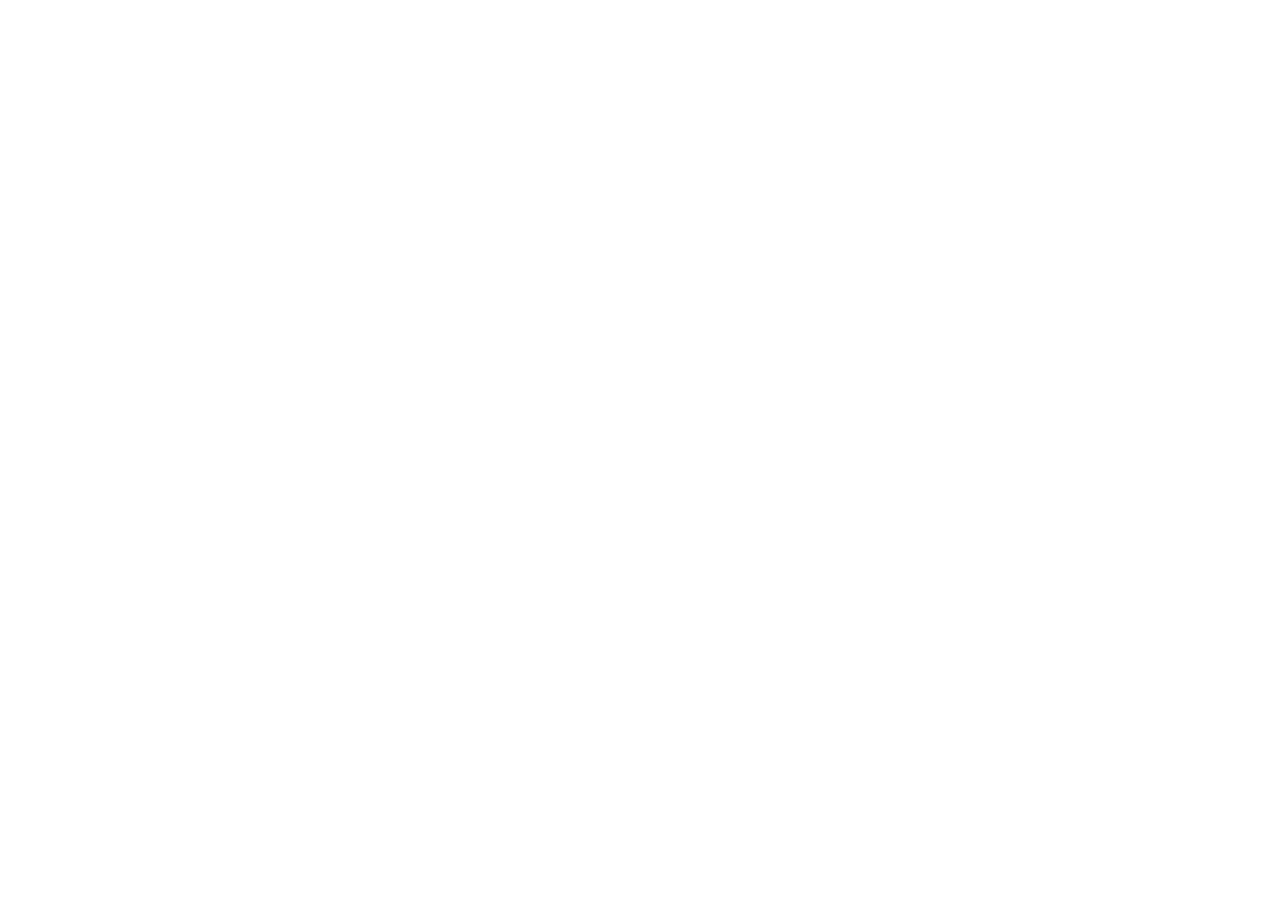
==== index.html @ 8d4a3ddb "Refine Cortex launcher configuration" ====
<!doctype html>
<html lang="en">
	<head>
		<meta charset="utf-8">
		<meta name="viewport" content="width=device-width, initial-scale=1">
		<meta name="description" content="Open and configure your local Cortex installation.">
		<meta name="color-scheme" content="dark">
		<title>My Cortex</title>
		<link rel="stylesheet" href="assets/css/style.css">
		<script defer src="assets/js/script.js"></script>
	</head>
	<body>
		<main class="redirect-page" data-local-launcher data-product="cortex" data-default-host="localhost" data-default-port="7331">
			<section class="redirect-card" aria-labelledby="redirect-title">
				<h1 id="redirect-title">Cortex</h1>
				<div class="redirect-error" data-redirect-error role="alert" hidden></div>
				<form class="redirect-form" data-redirect-form novalidate>
					<label for="cortex-host">Domain or IP</label>
					<input id="cortex-host" name="host" type="text" inputmode="url" autocomplete="url" value="localhost" placeholder="localhost or https://cortex.example.com" spellcheck="false">
					<label for="cortex-port">Port</label>
					<input id="cortex-port" name="port" type="number" min="1" max="65535" step="1" inputmode="numeric" autocomplete="off" value="7331">
					<div class="redirect-actions redirect-actions-inline">
						<button class="primary" type="submit">Save</button>
						<button class="secondary" type="button" data-reset-target>Use defaults</button>
					</div>
					<button class="secondary open-button" type="button" data-open-target>Open Cortex</button>
				</form>
				<p class="redirect-status" data-redirect-status>Preparing Cortex…</p>
			</section>
		</main>
	</body>
</html>
---- assets/css/style.css ----
:root{color-scheme:dark;--bg:#0d100f;--panel:#111412;--line:#28302c;--text:#dce4df;--muted:#87928c;--sans:Inter,ui-sans-serif,system-ui,-apple-system,BlinkMacSystemFont,"Segoe UI",sans-serif;--mono:"SFMono-Regular",Consolas,"Liberation Mono",monospace}*{box-sizing:border-box}html{background:var(--bg);color:var(--text);font-family:var(--sans)}body{min-height:100vh;margin:0;background:var(--bg)}button,input{font:inherit}[hidden]{display:none!important}.redirect-page{min-height:100vh;display:grid;place-items:center;padding:32px 20px}.redirect-card{width:min(390px,100%);padding:28px;border:1px solid var(--line);border-radius:8px;background:var(--panel)}.redirect-card h1{margin:0 0 24px;font-size:28px;line-height:1.1;letter-spacing:-.035em}.redirect-form{display:none;gap:9px}.redirect-config-mode .redirect-form{display:grid}.redirect-form>label{margin-top:5px;color:#aab5ae;font:700 9px var(--mono);letter-spacing:.09em;text-transform:uppercase}.redirect-form>input{width:100%;height:42px;padding:0 12px;border:1px solid #344039;border-radius:6px;outline:0;background:var(--bg);color:var(--text);font:13px var(--mono)}.redirect-form>input:focus{border-color:#617268}.redirect-form input[type=number]{-moz-appearance:textfield}.redirect-form input[type=number]::-webkit-outer-spin-button,.redirect-form input[type=number]::-webkit-inner-spin-button{-webkit-appearance:none;margin:0}.redirect-actions{display:flex;gap:8px;margin-top:9px}.redirect-actions button,.open-button{min-height:40px;padding:9px 14px;border-radius:6px;font-weight:700;cursor:pointer}.redirect-actions-inline button{flex:1}.primary{border:1px solid var(--text);background:var(--text);color:#101310}.secondary{border:1px solid var(--line);background:transparent;color:#a8b3ac}.secondary:hover{border-color:#56635c;color:var(--text)}.open-button{width:100%;margin-top:1px}.redirect-error{margin:0 0 14px;padding:10px 12px;border:1px solid #6d463d;border-radius:6px;background:#201512;color:#e0aaa0;font-size:11px;line-height:1.45}.redirect-status{margin:0;color:var(--muted);font:11px var(--mono)}.redirect-config-mode .redirect-status{display:none}@media(max-width:440px){.redirect-card{padding:23px 20px}.redirect-actions{display:grid}.redirect-actions-inline button{width:100%}}
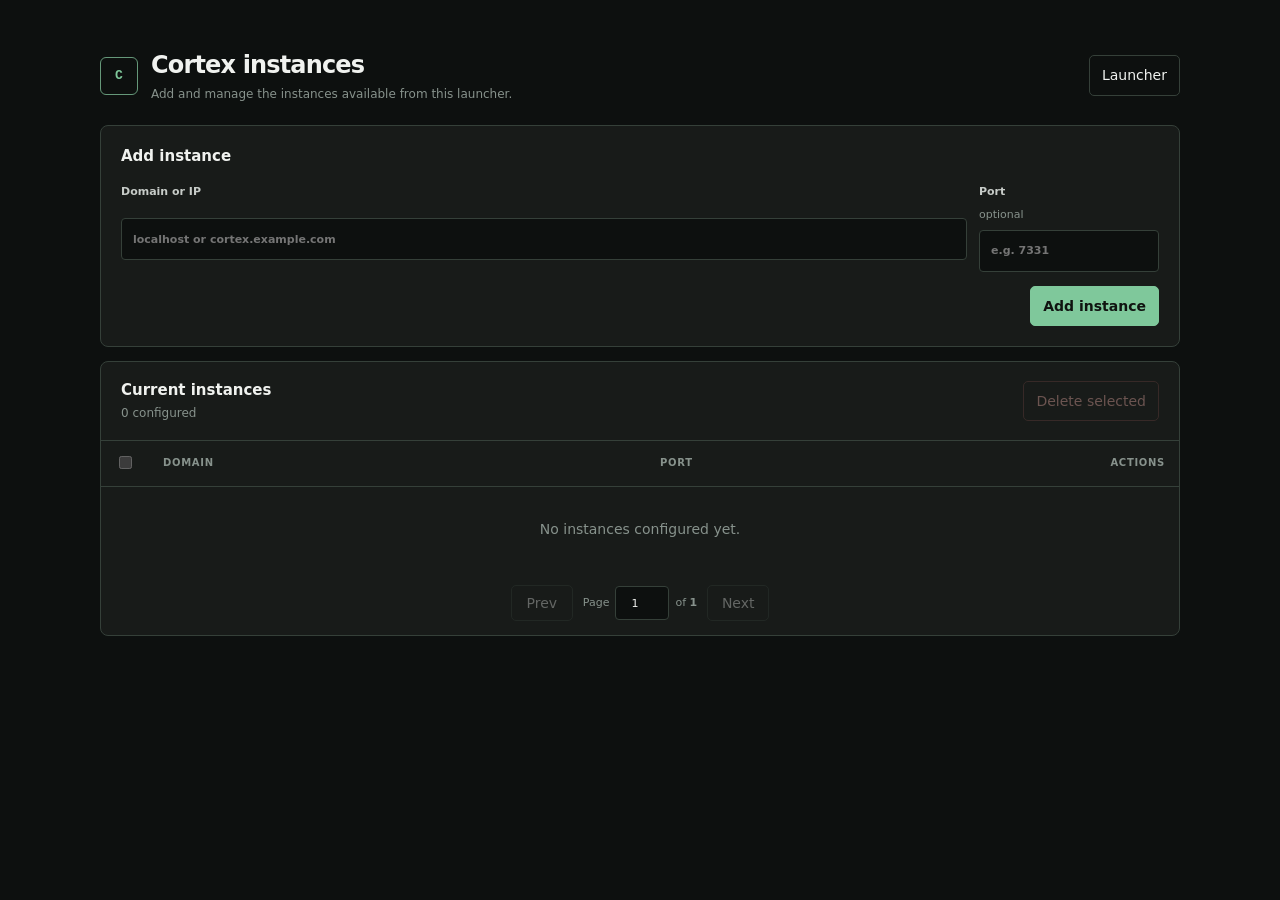
==== commit a0d74e02: "Turn redirect into instance launcher" ====
--- a/index.html
+++ b/index.html
@@ -5,28 +5,55 @@
 		<meta name="viewport" content="width=device-width, initial-scale=1">
 		<meta name="description" content="Open and configure your local Cortex installation.">
 		<meta name="color-scheme" content="dark">
-		<title>My Cortex</title>
+		<title>Cortex</title>
+		<link rel="icon" href="assets/images/favicon.svg" type="image/svg+xml">
 		<link rel="stylesheet" href="assets/css/style.css">
 		<script defer src="assets/js/script.js"></script>
 	</head>
 	<body>
-		<main class="redirect-page" data-local-launcher data-product="cortex" data-default-host="localhost" data-default-port="7331">
-			<section class="redirect-card" aria-labelledby="redirect-title">
-				<h1 id="redirect-title">Cortex</h1>
-				<div class="redirect-error" data-redirect-error role="alert" hidden></div>
-				<form class="redirect-form" data-redirect-form novalidate>
-					<label for="cortex-host">Domain or IP</label>
-					<input id="cortex-host" name="host" type="text" inputmode="url" autocomplete="url" value="localhost" placeholder="localhost or https://cortex.example.com" spellcheck="false">
-					<label for="cortex-port">Port</label>
-					<input id="cortex-port" name="port" type="number" min="1" max="65535" step="1" inputmode="numeric" autocomplete="off" value="7331">
-					<div class="redirect-actions redirect-actions-inline">
-						<button class="primary" type="submit">Save</button>
-						<button class="secondary" type="button" data-reset-target>Use defaults</button>
-					</div>
-					<button class="secondary open-button" type="button" data-open-target>Open Cortex</button>
-				</form>
-				<p class="redirect-status" data-redirect-status>Preparing Cortex…</p>
-			</section>
+		<main class="instance-app" data-instance-launcher data-product="cortex" data-product-title="Cortex">
+		  <section class="launcher-view" data-launcher-view hidden>
+		    <header class="page-header">
+		      <div class="brand"><span class="brand-mark">C</span><div><h1>Cortex</h1><p>Choose an instance to open.</p></div></div>
+		      <button class="icon-button" type="button" data-open-config aria-label="Configure instances" title="Configure instances">&#9881;</button>
+		    </header>
+		    <div class="instance-grid" data-instance-grid></div>
+		    <nav class="pager" data-launcher-pager aria-label="Instance pages">
+		      <button type="button" data-prev>Prev</button>
+		      <label>Page <input type="number" min="1" step="1" value="1" data-page-input aria-label="Page number"> <span>of <strong data-page-count>1</strong></span></label>
+		      <button type="button" data-next>Next</button>
+		    </nav>
+		  </section>
+		  <section class="config-view" data-config-view hidden>
+		    <header class="page-header">
+		      <div class="brand"><span class="brand-mark">C</span><div><h1>Cortex instances</h1><p>Add and manage the instances available from this launcher.</p></div></div>
+		      <button class="secondary" type="button" data-back-launcher>Launcher</button>
+		    </header>
+		    <form class="instance-form panel" data-instance-form novalidate>
+		      <input type="hidden" name="edit-id">
+		      <div class="form-heading"><h2 data-form-title>Add instance</h2><button class="text-button" type="button" data-cancel-edit hidden>Cancel edit</button></div>
+		      <div class="form-grid">
+		        <label>Domain or IP<input name="domain" type="text" inputmode="url" autocomplete="url" placeholder="localhost or cortex.example.com" spellcheck="false" required></label>
+		        <label>Port <span class="optional">optional</span><input name="port" type="number" min="1" max="65535" step="1" inputmode="numeric" autocomplete="off" placeholder="e.g. 7331"></label>
+		      </div>
+		      <div class="form-footer"><div class="error" data-error role="alert" hidden></div><button class="primary" type="submit" data-submit>Add instance</button></div>
+		    </form>
+		    <section class="panel list-panel">
+		      <div class="table-toolbar"><div><h2>Current instances</h2><p><span data-instance-count>0</span> configured</p></div><button class="danger" type="button" data-delete-selected disabled>Delete selected</button></div>
+		      <div class="table-wrap">
+		        <table>
+		          <thead><tr><th class="check"><input type="checkbox" data-select-page aria-label="Select instances on this page"></th><th>Domain</th><th>Port</th><th class="actions-col">Actions</th></tr></thead>
+		          <tbody data-instance-table></tbody>
+		        </table>
+		        <div class="empty-state" data-empty>No instances configured yet.</div>
+		      </div>
+		      <nav class="pager" data-config-pager aria-label="Configuration pages">
+		        <button type="button" data-prev>Prev</button>
+		        <label>Page <input type="number" min="1" step="1" value="1" data-page-input aria-label="Page number"> <span>of <strong data-page-count>1</strong></span></label>
+		        <button type="button" data-next>Next</button>
+		      </nav>
+		    </section>
+		  </section>
 		</main>
 	</body>
 </html>
--- a/assets/css/style.css
+++ b/assets/css/style.css
@@ -1 +1,2 @@
-:root{color-scheme:dark;--bg:#0d100f;--panel:#111412;--line:#28302c;--text:#dce4df;--muted:#87928c;--sans:Inter,ui-sans-serif,system-ui,-apple-system,BlinkMacSystemFont,"Segoe UI",sans-serif;--mono:"SFMono-Regular",Consolas,"Liberation Mono",monospace}*{box-sizing:border-box}html{background:var(--bg);color:var(--text);font-family:var(--sans)}body{min-height:100vh;margin:0;background:var(--bg)}button,input{font:inherit}[hidden]{display:none!important}.redirect-page{min-height:100vh;display:grid;place-items:center;padding:32px 20px}.redirect-card{width:min(390px,100%);padding:28px;border:1px solid var(--line);border-radius:8px;background:var(--panel)}.redirect-card h1{margin:0 0 24px;font-size:28px;line-height:1.1;letter-spacing:-.035em}.redirect-form{display:none;gap:9px}.redirect-config-mode .redirect-form{display:grid}.redirect-form>label{margin-top:5px;color:#aab5ae;font:700 9px var(--mono);letter-spacing:.09em;text-transform:uppercase}.redirect-form>input{width:100%;height:42px;padding:0 12px;border:1px solid #344039;border-radius:6px;outline:0;background:var(--bg);color:var(--text);font:13px var(--mono)}.redirect-form>input:focus{border-color:#617268}.redirect-form input[type=number]{-moz-appearance:textfield}.redirect-form input[type=number]::-webkit-outer-spin-button,.redirect-form input[type=number]::-webkit-inner-spin-button{-webkit-appearance:none;margin:0}.redirect-actions{display:flex;gap:8px;margin-top:9px}.redirect-actions button,.open-button{min-height:40px;padding:9px 14px;border-radius:6px;font-weight:700;cursor:pointer}.redirect-actions-inline button{flex:1}.primary{border:1px solid var(--text);background:var(--text);color:#101310}.secondary{border:1px solid var(--line);background:transparent;color:#a8b3ac}.secondary:hover{border-color:#56635c;color:var(--text)}.open-button{width:100%;margin-top:1px}.redirect-error{margin:0 0 14px;padding:10px 12px;border:1px solid #6d463d;border-radius:6px;background:#201512;color:#e0aaa0;font-size:11px;line-height:1.45}.redirect-status{margin:0;color:var(--muted);font:11px var(--mono)}.redirect-config-mode .redirect-status{display:none}@media(max-width:440px){.redirect-card{padding:23px 20px}.redirect-actions{display:grid}.redirect-actions-inline button{width:100%}}
+:root{color-scheme:dark;--bg:#0d100f;--panel:#181b19;--line:#354039;--text:#f0f2ef;--muted:#87928c;--accent:#7fc89b;--danger:#d97970;--sans:Inter,ui-sans-serif,system-ui,-apple-system,BlinkMacSystemFont,"Segoe UI",sans-serif;--mono:"SFMono-Regular",Consolas,"Liberation Mono",monospace;--radius:8px}
+*{box-sizing:border-box}html,body{min-height:100%}body{margin:0;background:var(--bg);color:var(--text);font:14px/1.45 var(--sans)}button,input{font:inherit}button{cursor:pointer}[hidden]{display:none!important}.instance-app{width:min(1080px,calc(100% - 36px));margin:0 auto;padding:48px 0 64px}.launcher-view{width:min(920px,100%);margin:8vh auto 0}.page-header{display:flex;align-items:center;justify-content:space-between;gap:18px;margin-bottom:22px}.brand{display:flex;align-items:center;gap:13px}.brand-mark{display:grid;place-items:center;min-width:38px;height:38px;padding:0 8px;border:1px solid color-mix(in srgb,var(--accent) 65%,var(--line));border-radius:calc(var(--radius) - 2px);color:var(--accent);font:800 13px/1 var(--mono)}h1,h2,p{margin:0}h1{font-size:24px;letter-spacing:-.035em}h2{font-size:15px}.brand p,.table-toolbar p{margin-top:3px;color:var(--muted);font-size:12px}.icon-button,.secondary,.pager button,.text-button,.danger,.primary{border:1px solid var(--line);border-radius:calc(var(--radius) - 3px);background:transparent;color:var(--text);padding:9px 12px}.icon-button{width:40px;height:40px;padding:0;font-size:18px}button:hover{border-color:color-mix(in srgb,var(--accent) 45%,var(--line))}.primary{border-color:var(--accent);background:var(--accent);color:#101310;font-weight:800}.danger{color:#f2b0a9;border-color:#69423e}.danger:disabled{opacity:.38;cursor:not-allowed}.instance-grid{display:grid;grid-template-columns:repeat(2,minmax(0,1fr));gap:12px}.instance-card{display:flex;align-items:center;justify-content:space-between;gap:14px;min-height:92px;padding:18px;border:1px solid var(--line);border-radius:var(--radius);background:var(--panel);text-align:left;color:var(--text)}.instance-card:hover{border-color:color-mix(in srgb,var(--accent) 55%,var(--line));transform:translateY(-1px)}.instance-card strong{display:block;font-size:15px;overflow-wrap:anywhere}.instance-card small{display:block;margin-top:5px;color:var(--muted);font:11px var(--mono)}.instance-card .arrow{color:var(--accent);font-size:20px}.panel{border:1px solid var(--line);border-radius:var(--radius);background:var(--panel)}.instance-form{padding:20px;margin-bottom:14px}.form-heading,.form-footer,.table-toolbar{display:flex;align-items:center;justify-content:space-between;gap:14px}.form-heading{margin-bottom:16px}.text-button{padding:5px 8px;color:var(--muted);font-size:12px}.form-grid{display:grid;grid-template-columns:minmax(0,1fr) 180px;gap:12px}label{display:grid;gap:7px;color:#c7ccc8;font-size:11px;font-weight:650}.optional{color:var(--muted);font-weight:400}input[type=text],input[type=number]{width:100%;height:42px;padding:0 11px;border:1px solid var(--line);border-radius:calc(var(--radius) - 4px);outline:0;background:var(--bg);color:var(--text)}input:focus{border-color:var(--accent)}.form-footer{margin-top:14px;justify-content:flex-end}.error{margin-right:auto;color:#e59a93;font-size:12px}.list-panel{overflow:hidden}.table-toolbar{padding:18px 20px;border-bottom:1px solid var(--line)}.table-wrap{overflow-x:auto}table{width:100%;border-collapse:collapse}th,td{padding:12px 14px;border-bottom:1px solid var(--line);text-align:left;vertical-align:middle}th{color:var(--muted);font-size:10px;text-transform:uppercase;letter-spacing:.07em}td.domain{font-weight:650;overflow-wrap:anywhere}td.port{color:var(--muted);font:12px var(--mono)}.check{width:42px;text-align:center}.actions-col{width:150px;text-align:right}td.actions{text-align:right;white-space:nowrap}td.actions button{margin-left:5px;padding:6px 9px;border:1px solid var(--line);border-radius:calc(var(--radius) - 4px);background:transparent;color:var(--text);font-size:11px}.empty-state{padding:32px;text-align:center;color:var(--muted)}.pager{display:flex;align-items:center;justify-content:center;gap:10px;margin-top:18px}.list-panel>.pager{margin:0;padding:14px;border-top:0}.pager label{display:flex;align-items:center;gap:6px;color:var(--muted);font-weight:400}.pager input{width:54px;height:34px;padding:0 7px;text-align:center}.pager button{min-width:62px;padding:7px 10px}.pager button:disabled{opacity:.35;cursor:not-allowed}input[type=checkbox]{accent-color:var(--accent)}@media(max-width:700px){.instance-app{width:min(100% - 24px,1080px);padding-top:26px}.launcher-view{margin-top:3vh}.instance-grid{grid-template-columns:1fr}.form-grid{grid-template-columns:1fr}.page-header{align-items:flex-start}.brand{align-items:flex-start}.config-view .page-header{flex-direction:column}.table-toolbar{align-items:flex-start;flex-direction:column}.actions-col{width:120px}}@media(max-width:440px){.instance-app{width:min(100% - 18px,1080px)}.instance-form{padding:16px}.page-header{margin-bottom:16px}.pager{gap:6px}.pager button{min-width:auto}th,td{padding:10px 9px}}
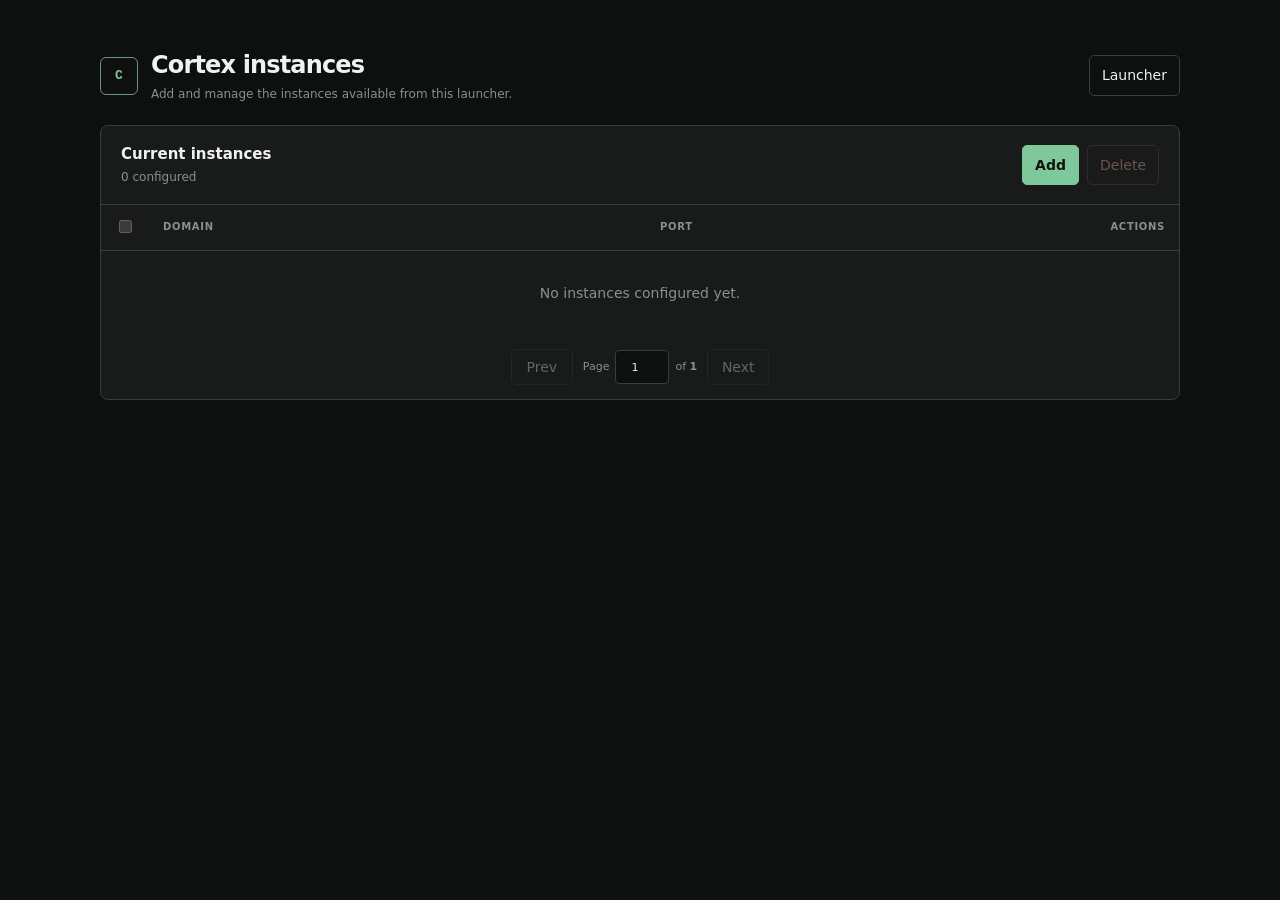
==== commit da7268c7: "Refine instance configuration UI" ====
--- a/index.html
+++ b/index.html
@@ -29,17 +29,21 @@
 		      <div class="brand"><span class="brand-mark">C</span><div><h1>Cortex instances</h1><p>Add and manage the instances available from this launcher.</p></div></div>
 		      <button class="secondary" type="button" data-back-launcher>Launcher</button>
 		    </header>
-		    <form class="instance-form panel" data-instance-form novalidate>
-		      <input type="hidden" name="edit-id">
-		      <div class="form-heading"><h2 data-form-title>Add instance</h2><button class="text-button" type="button" data-cancel-edit hidden>Cancel edit</button></div>
-		      <div class="form-grid">
-		        <label>Domain or IP<input name="domain" type="text" inputmode="url" autocomplete="url" placeholder="localhost or cortex.example.com" spellcheck="false" required></label>
-		        <label>Port <span class="optional">optional</span><input name="port" type="number" min="1" max="65535" step="1" inputmode="numeric" autocomplete="off" placeholder="e.g. 7331"></label>
-		      </div>
-		      <div class="form-footer"><div class="error" data-error role="alert" hidden></div><button class="primary" type="submit" data-submit>Add instance</button></div>
-		    </form>
+		    <div class="modal-backdrop" data-instance-modal hidden>
+		      <section class="modal panel" role="dialog" aria-modal="true" aria-labelledby="instance-modal-title">
+		        <form class="instance-form" data-instance-form novalidate>
+		          <input type="hidden" name="edit-id">
+		          <div class="modal-header"><h2 id="instance-modal-title" data-form-title>Add instance</h2><button class="icon-button close-button" type="button" data-cancel-edit aria-label="Close">&times;</button></div>
+		          <div class="form-grid">
+		            <label>Domain or IP<input name="domain" type="text" inputmode="url" autocomplete="url" placeholder="localhost or cortex.example.com" spellcheck="false" required></label>
+		            <label><span class="field-label">Port <span class="optional">(optional)</span></span><input name="port" type="number" min="1" max="65535" step="1" inputmode="numeric" autocomplete="off" placeholder="e.g. 7331"></label>
+		          </div>
+		          <div class="form-footer"><div class="error" data-error role="alert" hidden></div><button class="secondary" type="button" data-cancel-modal>Cancel</button><button class="primary" type="submit" data-submit>Add</button></div>
+		        </form>
+		      </section>
+		    </div>
 		    <section class="panel list-panel">
-		      <div class="table-toolbar"><div><h2>Current instances</h2><p><span data-instance-count>0</span> configured</p></div><button class="danger" type="button" data-delete-selected disabled>Delete selected</button></div>
+		      <div class="table-toolbar"><div><h2>Current instances</h2><p><span data-instance-count>0</span> configured</p></div><div class="toolbar-actions"><button class="primary" type="button" data-add-instance>Add</button><button class="danger" type="button" data-delete-selected disabled>Delete</button></div></div>
 		      <div class="table-wrap">
 		        <table>
 		          <thead><tr><th class="check"><input type="checkbox" data-select-page aria-label="Select instances on this page"></th><th>Domain</th><th>Port</th><th class="actions-col">Actions</th></tr></thead>
--- a/assets/css/style.css
+++ b/assets/css/style.css
@@ -1,2 +1,3 @@
 :root{color-scheme:dark;--bg:#0d100f;--panel:#181b19;--line:#354039;--text:#f0f2ef;--muted:#87928c;--accent:#7fc89b;--danger:#d97970;--sans:Inter,ui-sans-serif,system-ui,-apple-system,BlinkMacSystemFont,"Segoe UI",sans-serif;--mono:"SFMono-Regular",Consolas,"Liberation Mono",monospace;--radius:8px}
 *{box-sizing:border-box}html,body{min-height:100%}body{margin:0;background:var(--bg);color:var(--text);font:14px/1.45 var(--sans)}button,input{font:inherit}button{cursor:pointer}[hidden]{display:none!important}.instance-app{width:min(1080px,calc(100% - 36px));margin:0 auto;padding:48px 0 64px}.launcher-view{width:min(920px,100%);margin:8vh auto 0}.page-header{display:flex;align-items:center;justify-content:space-between;gap:18px;margin-bottom:22px}.brand{display:flex;align-items:center;gap:13px}.brand-mark{display:grid;place-items:center;min-width:38px;height:38px;padding:0 8px;border:1px solid color-mix(in srgb,var(--accent) 65%,var(--line));border-radius:calc(var(--radius) - 2px);color:var(--accent);font:800 13px/1 var(--mono)}h1,h2,p{margin:0}h1{font-size:24px;letter-spacing:-.035em}h2{font-size:15px}.brand p,.table-toolbar p{margin-top:3px;color:var(--muted);font-size:12px}.icon-button,.secondary,.pager button,.text-button,.danger,.primary{border:1px solid var(--line);border-radius:calc(var(--radius) - 3px);background:transparent;color:var(--text);padding:9px 12px}.icon-button{width:40px;height:40px;padding:0;font-size:18px}button:hover{border-color:color-mix(in srgb,var(--accent) 45%,var(--line))}.primary{border-color:var(--accent);background:var(--accent);color:#101310;font-weight:800}.danger{color:#f2b0a9;border-color:#69423e}.danger:disabled{opacity:.38;cursor:not-allowed}.instance-grid{display:grid;grid-template-columns:repeat(2,minmax(0,1fr));gap:12px}.instance-card{display:flex;align-items:center;justify-content:space-between;gap:14px;min-height:92px;padding:18px;border:1px solid var(--line);border-radius:var(--radius);background:var(--panel);text-align:left;color:var(--text)}.instance-card:hover{border-color:color-mix(in srgb,var(--accent) 55%,var(--line));transform:translateY(-1px)}.instance-card strong{display:block;font-size:15px;overflow-wrap:anywhere}.instance-card small{display:block;margin-top:5px;color:var(--muted);font:11px var(--mono)}.instance-card .arrow{color:var(--accent);font-size:20px}.panel{border:1px solid var(--line);border-radius:var(--radius);background:var(--panel)}.instance-form{padding:20px;margin-bottom:14px}.form-heading,.form-footer,.table-toolbar{display:flex;align-items:center;justify-content:space-between;gap:14px}.form-heading{margin-bottom:16px}.text-button{padding:5px 8px;color:var(--muted);font-size:12px}.form-grid{display:grid;grid-template-columns:minmax(0,1fr) 180px;gap:12px}label{display:grid;gap:7px;color:#c7ccc8;font-size:11px;font-weight:650}.optional{color:var(--muted);font-weight:400}input[type=text],input[type=number]{width:100%;height:42px;padding:0 11px;border:1px solid var(--line);border-radius:calc(var(--radius) - 4px);outline:0;background:var(--bg);color:var(--text)}input:focus{border-color:var(--accent)}.form-footer{margin-top:14px;justify-content:flex-end}.error{margin-right:auto;color:#e59a93;font-size:12px}.list-panel{overflow:hidden}.table-toolbar{padding:18px 20px;border-bottom:1px solid var(--line)}.table-wrap{overflow-x:auto}table{width:100%;border-collapse:collapse}th,td{padding:12px 14px;border-bottom:1px solid var(--line);text-align:left;vertical-align:middle}th{color:var(--muted);font-size:10px;text-transform:uppercase;letter-spacing:.07em}td.domain{font-weight:650;overflow-wrap:anywhere}td.port{color:var(--muted);font:12px var(--mono)}.check{width:42px;text-align:center}.actions-col{width:150px;text-align:right}td.actions{text-align:right;white-space:nowrap}td.actions button{margin-left:5px;padding:6px 9px;border:1px solid var(--line);border-radius:calc(var(--radius) - 4px);background:transparent;color:var(--text);font-size:11px}.empty-state{padding:32px;text-align:center;color:var(--muted)}.pager{display:flex;align-items:center;justify-content:center;gap:10px;margin-top:18px}.list-panel>.pager{margin:0;padding:14px;border-top:0}.pager label{display:flex;align-items:center;gap:6px;color:var(--muted);font-weight:400}.pager input{width:54px;height:34px;padding:0 7px;text-align:center}.pager button{min-width:62px;padding:7px 10px}.pager button:disabled{opacity:.35;cursor:not-allowed}input[type=checkbox]{accent-color:var(--accent)}@media(max-width:700px){.instance-app{width:min(100% - 24px,1080px);padding-top:26px}.launcher-view{margin-top:3vh}.instance-grid{grid-template-columns:1fr}.form-grid{grid-template-columns:1fr}.page-header{align-items:flex-start}.brand{align-items:flex-start}.config-view .page-header{flex-direction:column}.table-toolbar{align-items:flex-start;flex-direction:column}.actions-col{width:120px}}@media(max-width:440px){.instance-app{width:min(100% - 18px,1080px)}.instance-form{padding:16px}.page-header{margin-bottom:16px}.pager{gap:6px}.pager button{min-width:auto}th,td{padding:10px 9px}}
+.toolbar-actions{display:flex;align-items:center;gap:8px}.field-label{display:inline-flex;align-items:baseline;gap:4px}.modal-backdrop{position:fixed;inset:0;z-index:1000;display:grid;place-items:center;padding:20px;background:rgba(0,0,0,.62);backdrop-filter:blur(2px)}.modal{width:min(720px,100%);box-shadow:0 24px 70px rgba(0,0,0,.42)}.modal .instance-form{margin:0;padding:20px}.modal-header{display:flex;align-items:center;justify-content:space-between;gap:14px;margin-bottom:18px}.close-button{width:34px;height:34px;font-size:22px;line-height:1}.modal .form-footer{margin-top:18px}.modal .form-footer .secondary{margin-left:auto}@media(max-width:700px){.table-toolbar{flex-direction:row;align-items:center}.toolbar-actions{margin-left:auto}.modal .form-grid{grid-template-columns:1fr}}@media(max-width:440px){.table-toolbar{align-items:flex-start;flex-direction:column}.toolbar-actions{margin-left:0}}
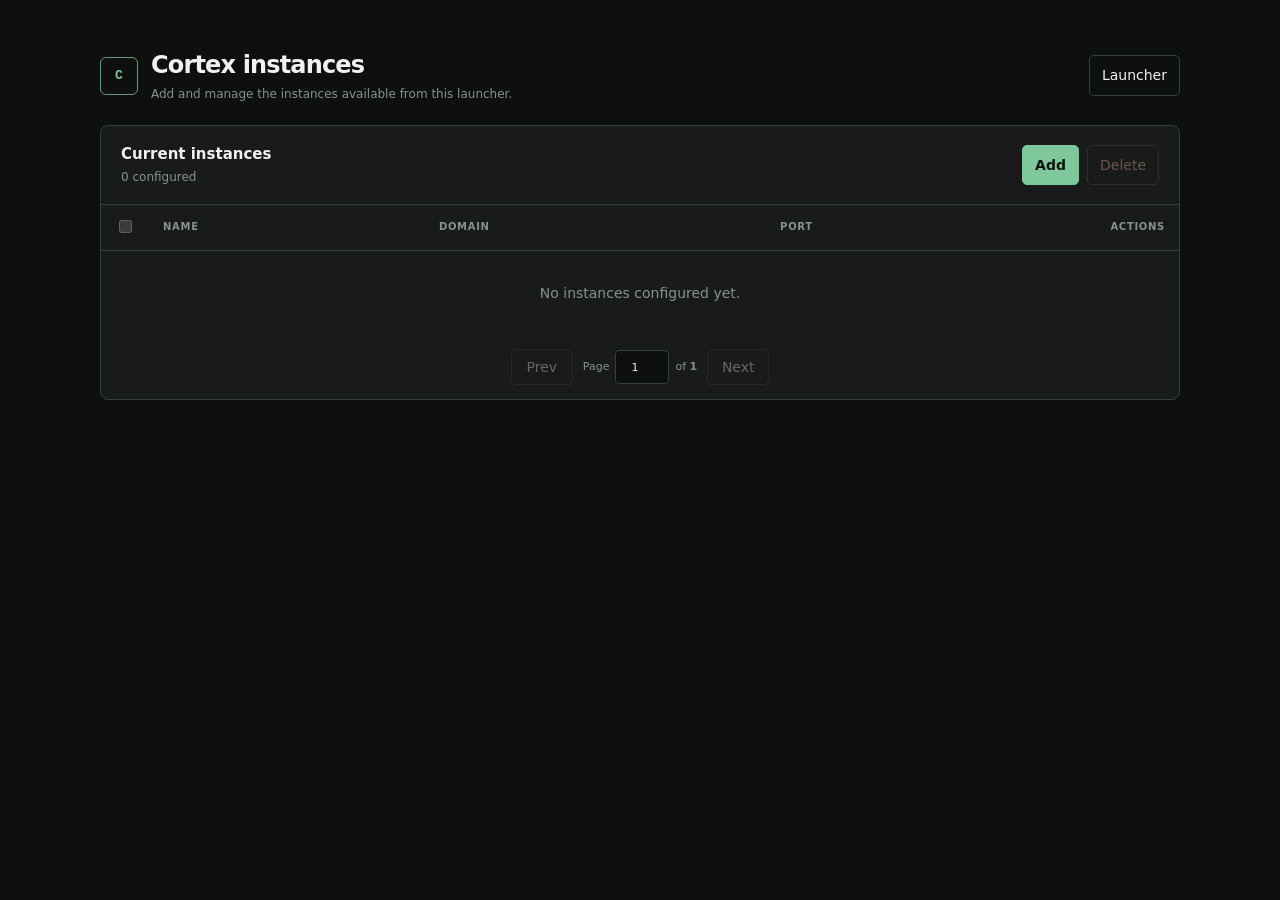
==== commit d4925aee: "Add names to instance launchers" ====
--- a/index.html
+++ b/index.html
@@ -35,6 +35,7 @@
 		          <input type="hidden" name="edit-id">
 		          <div class="modal-header"><h2 id="instance-modal-title" data-form-title>Add instance</h2><button class="icon-button close-button" type="button" data-cancel-edit aria-label="Close">&times;</button></div>
 		          <div class="form-grid">
+		            <label>Name<input name="name" type="text" autocomplete="off" placeholder="e.g. Local or NUC" required></label>
 		            <label>Domain or IP<input name="domain" type="text" inputmode="url" autocomplete="url" placeholder="localhost or cortex.example.com" spellcheck="false" required></label>
 		            <label><span class="field-label">Port <span class="optional">(optional)</span></span><input name="port" type="number" min="1" max="65535" step="1" inputmode="numeric" autocomplete="off" placeholder="e.g. 7331"></label>
 		          </div>
@@ -46,7 +47,7 @@
 		      <div class="table-toolbar"><div><h2>Current instances</h2><p><span data-instance-count>0</span> configured</p></div><div class="toolbar-actions"><button class="primary" type="button" data-add-instance>Add</button><button class="danger" type="button" data-delete-selected disabled>Delete</button></div></div>
 		      <div class="table-wrap">
 		        <table>
-		          <thead><tr><th class="check"><input type="checkbox" data-select-page aria-label="Select instances on this page"></th><th>Domain</th><th>Port</th><th class="actions-col">Actions</th></tr></thead>
+		          <thead><tr><th class="check"><input type="checkbox" data-select-page aria-label="Select instances on this page"></th><th>Name</th><th>Domain</th><th>Port</th><th class="actions-col">Actions</th></tr></thead>
 		          <tbody data-instance-table></tbody>
 		        </table>
 		        <div class="empty-state" data-empty>No instances configured yet.</div>
--- a/assets/css/style.css
+++ b/assets/css/style.css
@@ -1,3 +1,3 @@
 :root{color-scheme:dark;--bg:#0d100f;--panel:#181b19;--line:#354039;--text:#f0f2ef;--muted:#87928c;--accent:#7fc89b;--danger:#d97970;--sans:Inter,ui-sans-serif,system-ui,-apple-system,BlinkMacSystemFont,"Segoe UI",sans-serif;--mono:"SFMono-Regular",Consolas,"Liberation Mono",monospace;--radius:8px}
-*{box-sizing:border-box}html,body{min-height:100%}body{margin:0;background:var(--bg);color:var(--text);font:14px/1.45 var(--sans)}button,input{font:inherit}button{cursor:pointer}[hidden]{display:none!important}.instance-app{width:min(1080px,calc(100% - 36px));margin:0 auto;padding:48px 0 64px}.launcher-view{width:min(920px,100%);margin:8vh auto 0}.page-header{display:flex;align-items:center;justify-content:space-between;gap:18px;margin-bottom:22px}.brand{display:flex;align-items:center;gap:13px}.brand-mark{display:grid;place-items:center;min-width:38px;height:38px;padding:0 8px;border:1px solid color-mix(in srgb,var(--accent) 65%,var(--line));border-radius:calc(var(--radius) - 2px);color:var(--accent);font:800 13px/1 var(--mono)}h1,h2,p{margin:0}h1{font-size:24px;letter-spacing:-.035em}h2{font-size:15px}.brand p,.table-toolbar p{margin-top:3px;color:var(--muted);font-size:12px}.icon-button,.secondary,.pager button,.text-button,.danger,.primary{border:1px solid var(--line);border-radius:calc(var(--radius) - 3px);background:transparent;color:var(--text);padding:9px 12px}.icon-button{width:40px;height:40px;padding:0;font-size:18px}button:hover{border-color:color-mix(in srgb,var(--accent) 45%,var(--line))}.primary{border-color:var(--accent);background:var(--accent);color:#101310;font-weight:800}.danger{color:#f2b0a9;border-color:#69423e}.danger:disabled{opacity:.38;cursor:not-allowed}.instance-grid{display:grid;grid-template-columns:repeat(2,minmax(0,1fr));gap:12px}.instance-card{display:flex;align-items:center;justify-content:space-between;gap:14px;min-height:92px;padding:18px;border:1px solid var(--line);border-radius:var(--radius);background:var(--panel);text-align:left;color:var(--text)}.instance-card:hover{border-color:color-mix(in srgb,var(--accent) 55%,var(--line));transform:translateY(-1px)}.instance-card strong{display:block;font-size:15px;overflow-wrap:anywhere}.instance-card small{display:block;margin-top:5px;color:var(--muted);font:11px var(--mono)}.instance-card .arrow{color:var(--accent);font-size:20px}.panel{border:1px solid var(--line);border-radius:var(--radius);background:var(--panel)}.instance-form{padding:20px;margin-bottom:14px}.form-heading,.form-footer,.table-toolbar{display:flex;align-items:center;justify-content:space-between;gap:14px}.form-heading{margin-bottom:16px}.text-button{padding:5px 8px;color:var(--muted);font-size:12px}.form-grid{display:grid;grid-template-columns:minmax(0,1fr) 180px;gap:12px}label{display:grid;gap:7px;color:#c7ccc8;font-size:11px;font-weight:650}.optional{color:var(--muted);font-weight:400}input[type=text],input[type=number]{width:100%;height:42px;padding:0 11px;border:1px solid var(--line);border-radius:calc(var(--radius) - 4px);outline:0;background:var(--bg);color:var(--text)}input:focus{border-color:var(--accent)}.form-footer{margin-top:14px;justify-content:flex-end}.error{margin-right:auto;color:#e59a93;font-size:12px}.list-panel{overflow:hidden}.table-toolbar{padding:18px 20px;border-bottom:1px solid var(--line)}.table-wrap{overflow-x:auto}table{width:100%;border-collapse:collapse}th,td{padding:12px 14px;border-bottom:1px solid var(--line);text-align:left;vertical-align:middle}th{color:var(--muted);font-size:10px;text-transform:uppercase;letter-spacing:.07em}td.domain{font-weight:650;overflow-wrap:anywhere}td.port{color:var(--muted);font:12px var(--mono)}.check{width:42px;text-align:center}.actions-col{width:150px;text-align:right}td.actions{text-align:right;white-space:nowrap}td.actions button{margin-left:5px;padding:6px 9px;border:1px solid var(--line);border-radius:calc(var(--radius) - 4px);background:transparent;color:var(--text);font-size:11px}.empty-state{padding:32px;text-align:center;color:var(--muted)}.pager{display:flex;align-items:center;justify-content:center;gap:10px;margin-top:18px}.list-panel>.pager{margin:0;padding:14px;border-top:0}.pager label{display:flex;align-items:center;gap:6px;color:var(--muted);font-weight:400}.pager input{width:54px;height:34px;padding:0 7px;text-align:center}.pager button{min-width:62px;padding:7px 10px}.pager button:disabled{opacity:.35;cursor:not-allowed}input[type=checkbox]{accent-color:var(--accent)}@media(max-width:700px){.instance-app{width:min(100% - 24px,1080px);padding-top:26px}.launcher-view{margin-top:3vh}.instance-grid{grid-template-columns:1fr}.form-grid{grid-template-columns:1fr}.page-header{align-items:flex-start}.brand{align-items:flex-start}.config-view .page-header{flex-direction:column}.table-toolbar{align-items:flex-start;flex-direction:column}.actions-col{width:120px}}@media(max-width:440px){.instance-app{width:min(100% - 18px,1080px)}.instance-form{padding:16px}.page-header{margin-bottom:16px}.pager{gap:6px}.pager button{min-width:auto}th,td{padding:10px 9px}}
+*{box-sizing:border-box}html,body{min-height:100%}body{margin:0;background:var(--bg);color:var(--text);font:14px/1.45 var(--sans)}button,input{font:inherit}button{cursor:pointer}[hidden]{display:none!important}.instance-app{width:min(1080px,calc(100% - 36px));margin:0 auto;padding:48px 0 64px}.launcher-view{width:min(920px,100%);margin:8vh auto 0}.page-header{display:flex;align-items:center;justify-content:space-between;gap:18px;margin-bottom:22px}.brand{display:flex;align-items:center;gap:13px}.brand-mark{display:grid;place-items:center;min-width:38px;height:38px;padding:0 8px;border:1px solid color-mix(in srgb,var(--accent) 65%,var(--line));border-radius:calc(var(--radius) - 2px);color:var(--accent);font:800 13px/1 var(--mono)}h1,h2,p{margin:0}h1{font-size:24px;letter-spacing:-.035em}h2{font-size:15px}.brand p,.table-toolbar p{margin-top:3px;color:var(--muted);font-size:12px}.icon-button,.secondary,.pager button,.text-button,.danger,.primary{border:1px solid var(--line);border-radius:calc(var(--radius) - 3px);background:transparent;color:var(--text);padding:9px 12px}.icon-button{width:40px;height:40px;padding:0;font-size:18px}button:hover{border-color:color-mix(in srgb,var(--accent) 45%,var(--line))}.primary{border-color:var(--accent);background:var(--accent);color:#101310;font-weight:800}.danger{color:#f2b0a9;border-color:#69423e}.danger:disabled{opacity:.38;cursor:not-allowed}.instance-grid{display:grid;grid-template-columns:repeat(2,minmax(0,1fr));gap:12px}.instance-card{display:flex;align-items:center;justify-content:space-between;gap:14px;min-height:92px;padding:18px;border:1px solid var(--line);border-radius:var(--radius);background:var(--panel);text-align:left;color:var(--text)}.instance-card:hover{border-color:color-mix(in srgb,var(--accent) 55%,var(--line));transform:translateY(-1px)}.instance-card strong{display:block;font-size:15px;overflow-wrap:anywhere}.instance-card small{display:block;margin-top:5px;color:var(--muted);font:11px var(--mono)}.instance-card .arrow{color:var(--accent);font-size:20px}.panel{border:1px solid var(--line);border-radius:var(--radius);background:var(--panel)}.instance-form{padding:20px;margin-bottom:14px}.form-heading,.form-footer,.table-toolbar{display:flex;align-items:center;justify-content:space-between;gap:14px}.form-heading{margin-bottom:16px}.text-button{padding:5px 8px;color:var(--muted);font-size:12px}.form-grid{display:grid;grid-template-columns:minmax(150px,.65fr) minmax(0,1fr) 180px;gap:12px}label{display:grid;gap:7px;color:#c7ccc8;font-size:11px;font-weight:650}.optional{color:var(--muted);font-weight:400}input[type=text],input[type=number]{width:100%;height:42px;padding:0 11px;border:1px solid var(--line);border-radius:calc(var(--radius) - 4px);outline:0;background:var(--bg);color:var(--text)}input:focus{border-color:var(--accent)}.form-footer{margin-top:14px;justify-content:flex-end}.error{margin-right:auto;color:#e59a93;font-size:12px}.list-panel{overflow:hidden}.table-toolbar{padding:18px 20px;border-bottom:1px solid var(--line)}.table-wrap{overflow-x:auto}table{width:100%;border-collapse:collapse}th,td{padding:12px 14px;border-bottom:1px solid var(--line);text-align:left;vertical-align:middle}th{color:var(--muted);font-size:10px;text-transform:uppercase;letter-spacing:.07em}td.name{font-weight:700}td.domain{color:#c7ccc8;overflow-wrap:anywhere}td.port{color:var(--muted);font:12px var(--mono)}.check{width:42px;text-align:center}.actions-col{width:150px;text-align:right}td.actions{text-align:right;white-space:nowrap}td.actions button{margin-left:5px;padding:6px 9px;border:1px solid var(--line);border-radius:calc(var(--radius) - 4px);background:transparent;color:var(--text);font-size:11px}.empty-state{padding:32px;text-align:center;color:var(--muted)}.pager{display:flex;align-items:center;justify-content:center;gap:10px;margin-top:18px}.list-panel>.pager{margin:0;padding:14px;border-top:0}.pager label{display:flex;align-items:center;gap:6px;color:var(--muted);font-weight:400}.pager input{width:54px;height:34px;padding:0 7px;text-align:center}.pager button{min-width:62px;padding:7px 10px}.pager button:disabled{opacity:.35;cursor:not-allowed}input[type=checkbox]{accent-color:var(--accent)}@media(max-width:700px){.instance-app{width:min(100% - 24px,1080px);padding-top:26px}.launcher-view{margin-top:3vh}.instance-grid{grid-template-columns:1fr}.form-grid{grid-template-columns:1fr}.page-header{align-items:flex-start}.brand{align-items:flex-start}.config-view .page-header{flex-direction:column}.table-toolbar{align-items:flex-start;flex-direction:column}.actions-col{width:120px}}@media(max-width:440px){.instance-app{width:min(100% - 18px,1080px)}.instance-form{padding:16px}.page-header{margin-bottom:16px}.pager{gap:6px}.pager button{min-width:auto}th,td{padding:10px 9px}}
 .toolbar-actions{display:flex;align-items:center;gap:8px}.field-label{display:inline-flex;align-items:baseline;gap:4px}.modal-backdrop{position:fixed;inset:0;z-index:1000;display:grid;place-items:center;padding:20px;background:rgba(0,0,0,.62);backdrop-filter:blur(2px)}.modal{width:min(720px,100%);box-shadow:0 24px 70px rgba(0,0,0,.42)}.modal .instance-form{margin:0;padding:20px}.modal-header{display:flex;align-items:center;justify-content:space-between;gap:14px;margin-bottom:18px}.close-button{width:34px;height:34px;font-size:22px;line-height:1}.modal .form-footer{margin-top:18px}.modal .form-footer .secondary{margin-left:auto}@media(max-width:700px){.table-toolbar{flex-direction:row;align-items:center}.toolbar-actions{margin-left:auto}.modal .form-grid{grid-template-columns:1fr}}@media(max-width:440px){.table-toolbar{align-items:flex-start;flex-direction:column}.toolbar-actions{margin-left:0}}
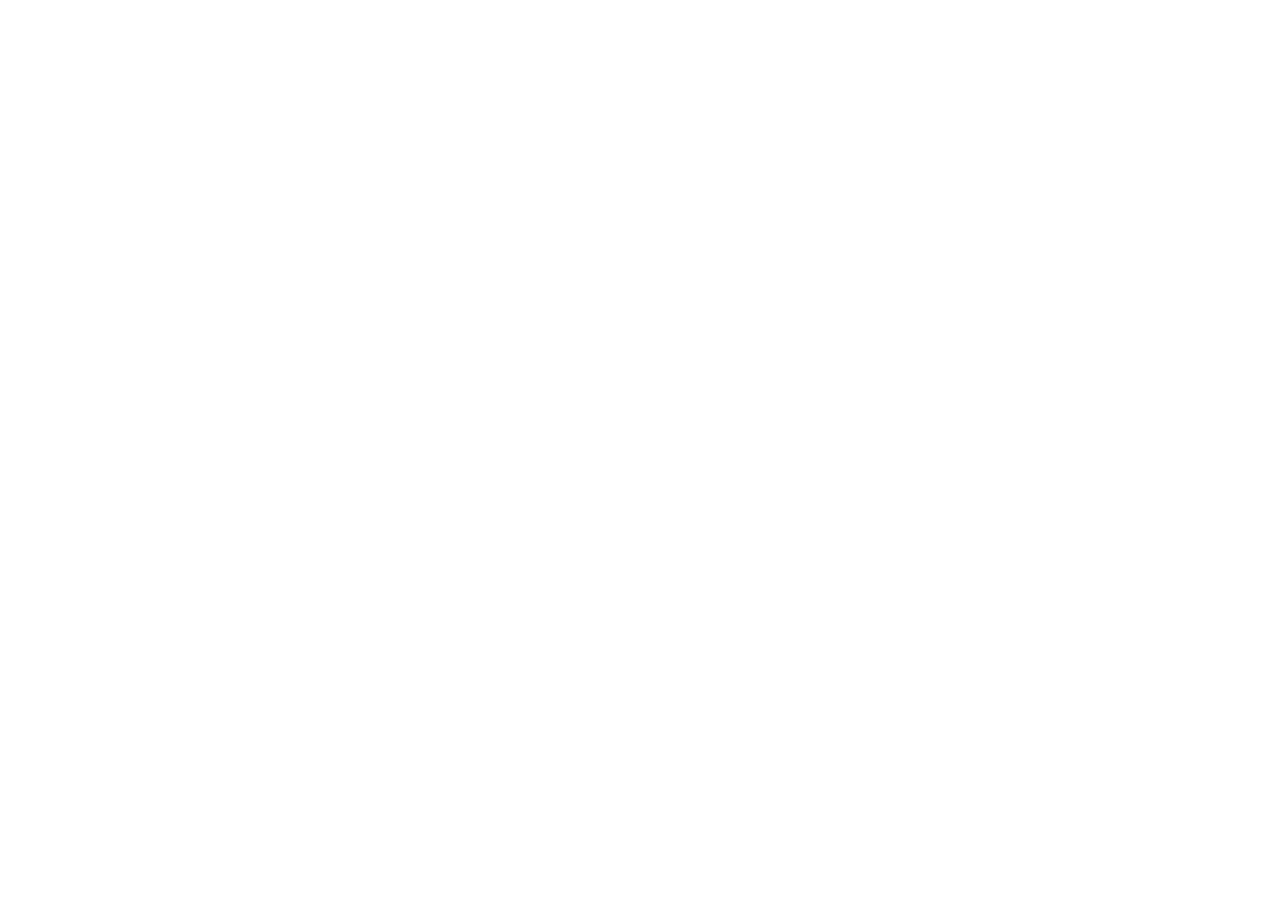
==== commit 62b0b254: "Add instance configuration import and export" ====
--- a/index.html
+++ b/index.html
@@ -44,7 +44,8 @@
 		      </section>
 		    </div>
 		    <section class="panel list-panel">
-		      <div class="table-toolbar"><div><h2>Current instances</h2><p><span data-instance-count>0</span> configured</p></div><div class="toolbar-actions"><button class="primary" type="button" data-add-instance>Add</button><button class="danger" type="button" data-delete-selected disabled>Delete</button></div></div>
+      <div class="table-toolbar"><div><h2>Current instances</h2><p><span data-instance-count>0</span> configured</p></div><div class="toolbar-actions"><button class="secondary" type="button" data-import>Import</button><button class="secondary" type="button" data-export>Export</button><button class="primary" type="button" data-add-instance>Add</button><button class="danger" type="button" data-delete-selected disabled>Delete</button><input type="file" accept="application/json,.json" data-import-file hidden></div></div>
+      <p class="status" data-status role="status" hidden></p>
 		      <div class="table-wrap">
 		        <table>
 		          <thead><tr><th class="check"><input type="checkbox" data-select-page aria-label="Select instances on this page"></th><th>Name</th><th>Domain</th><th>Port</th><th class="actions-col">Actions</th></tr></thead>
--- a/assets/css/style.css
+++ b/assets/css/style.css
@@ -1,3 +1,4 @@
 :root{color-scheme:dark;--bg:#0d100f;--panel:#181b19;--line:#354039;--text:#f0f2ef;--muted:#87928c;--accent:#7fc89b;--danger:#d97970;--sans:Inter,ui-sans-serif,system-ui,-apple-system,BlinkMacSystemFont,"Segoe UI",sans-serif;--mono:"SFMono-Regular",Consolas,"Liberation Mono",monospace;--radius:8px}
-*{box-sizing:border-box}html,body{min-height:100%}body{margin:0;background:var(--bg);color:var(--text);font:14px/1.45 var(--sans)}button,input{font:inherit}button{cursor:pointer}[hidden]{display:none!important}.instance-app{width:min(1080px,calc(100% - 36px));margin:0 auto;padding:48px 0 64px}.launcher-view{width:min(920px,100%);margin:8vh auto 0}.page-header{display:flex;align-items:center;justify-content:space-between;gap:18px;margin-bottom:22px}.brand{display:flex;align-items:center;gap:13px}.brand-mark{display:grid;place-items:center;min-width:38px;height:38px;padding:0 8px;border:1px solid color-mix(in srgb,var(--accent) 65%,var(--line));border-radius:calc(var(--radius) - 2px);color:var(--accent);font:800 13px/1 var(--mono)}h1,h2,p{margin:0}h1{font-size:24px;letter-spacing:-.035em}h2{font-size:15px}.brand p,.table-toolbar p{margin-top:3px;color:var(--muted);font-size:12px}.icon-button,.secondary,.pager button,.text-button,.danger,.primary{border:1px solid var(--line);border-radius:calc(var(--radius) - 3px);background:transparent;color:var(--text);padding:9px 12px}.icon-button{width:40px;height:40px;padding:0;font-size:18px}button:hover{border-color:color-mix(in srgb,var(--accent) 45%,var(--line))}.primary{border-color:var(--accent);background:var(--accent);color:#101310;font-weight:800}.danger{color:#f2b0a9;border-color:#69423e}.danger:disabled{opacity:.38;cursor:not-allowed}.instance-grid{display:grid;grid-template-columns:repeat(2,minmax(0,1fr));gap:12px}.instance-card{display:flex;align-items:center;justify-content:space-between;gap:14px;min-height:92px;padding:18px;border:1px solid var(--line);border-radius:var(--radius);background:var(--panel);text-align:left;color:var(--text)}.instance-card:hover{border-color:color-mix(in srgb,var(--accent) 55%,var(--line));transform:translateY(-1px)}.instance-card strong{display:block;font-size:15px;overflow-wrap:anywhere}.instance-card small{display:block;margin-top:5px;color:var(--muted);font:11px var(--mono)}.instance-card .arrow{color:var(--accent);font-size:20px}.panel{border:1px solid var(--line);border-radius:var(--radius);background:var(--panel)}.instance-form{padding:20px;margin-bottom:14px}.form-heading,.form-footer,.table-toolbar{display:flex;align-items:center;justify-content:space-between;gap:14px}.form-heading{margin-bottom:16px}.text-button{padding:5px 8px;color:var(--muted);font-size:12px}.form-grid{display:grid;grid-template-columns:minmax(150px,.65fr) minmax(0,1fr) 180px;gap:12px}label{display:grid;gap:7px;color:#c7ccc8;font-size:11px;font-weight:650}.optional{color:var(--muted);font-weight:400}input[type=text],input[type=number]{width:100%;height:42px;padding:0 11px;border:1px solid var(--line);border-radius:calc(var(--radius) - 4px);outline:0;background:var(--bg);color:var(--text)}input:focus{border-color:var(--accent)}.form-footer{margin-top:14px;justify-content:flex-end}.error{margin-right:auto;color:#e59a93;font-size:12px}.list-panel{overflow:hidden}.table-toolbar{padding:18px 20px;border-bottom:1px solid var(--line)}.table-wrap{overflow-x:auto}table{width:100%;border-collapse:collapse}th,td{padding:12px 14px;border-bottom:1px solid var(--line);text-align:left;vertical-align:middle}th{color:var(--muted);font-size:10px;text-transform:uppercase;letter-spacing:.07em}td.name{font-weight:700}td.domain{color:#c7ccc8;overflow-wrap:anywhere}td.port{color:var(--muted);font:12px var(--mono)}.check{width:42px;text-align:center}.actions-col{width:150px;text-align:right}td.actions{text-align:right;white-space:nowrap}td.actions button{margin-left:5px;padding:6px 9px;border:1px solid var(--line);border-radius:calc(var(--radius) - 4px);background:transparent;color:var(--text);font-size:11px}.empty-state{padding:32px;text-align:center;color:var(--muted)}.pager{display:flex;align-items:center;justify-content:center;gap:10px;margin-top:18px}.list-panel>.pager{margin:0;padding:14px;border-top:0}.pager label{display:flex;align-items:center;gap:6px;color:var(--muted);font-weight:400}.pager input{width:54px;height:34px;padding:0 7px;text-align:center}.pager button{min-width:62px;padding:7px 10px}.pager button:disabled{opacity:.35;cursor:not-allowed}input[type=checkbox]{accent-color:var(--accent)}@media(max-width:700px){.instance-app{width:min(100% - 24px,1080px);padding-top:26px}.launcher-view{margin-top:3vh}.instance-grid{grid-template-columns:1fr}.form-grid{grid-template-columns:1fr}.page-header{align-items:flex-start}.brand{align-items:flex-start}.config-view .page-header{flex-direction:column}.table-toolbar{align-items:flex-start;flex-direction:column}.actions-col{width:120px}}@media(max-width:440px){.instance-app{width:min(100% - 18px,1080px)}.instance-form{padding:16px}.page-header{margin-bottom:16px}.pager{gap:6px}.pager button{min-width:auto}th,td{padding:10px 9px}}
-.toolbar-actions{display:flex;align-items:center;gap:8px}.field-label{display:inline-flex;align-items:baseline;gap:4px}.modal-backdrop{position:fixed;inset:0;z-index:1000;display:grid;place-items:center;padding:20px;background:rgba(0,0,0,.62);backdrop-filter:blur(2px)}.modal{width:min(720px,100%);box-shadow:0 24px 70px rgba(0,0,0,.42)}.modal .instance-form{margin:0;padding:20px}.modal-header{display:flex;align-items:center;justify-content:space-between;gap:14px;margin-bottom:18px}.close-button{width:34px;height:34px;font-size:22px;line-height:1}.modal .form-footer{margin-top:18px}.modal .form-footer .secondary{margin-left:auto}@media(max-width:700px){.table-toolbar{flex-direction:row;align-items:center}.toolbar-actions{margin-left:auto}.modal .form-grid{grid-template-columns:1fr}}@media(max-width:440px){.table-toolbar{align-items:flex-start;flex-direction:column}.toolbar-actions{margin-left:0}}
+*{box-sizing:border-box}html,body{min-height:100%}body{margin:0;background:var(--bg);color:var(--text);font:14px/1.45 var(--sans)}button,input{font:inherit}button{cursor:pointer}[hidden]{display:none!important}.instance-app{width:min(1080px,calc(100% - 36px));margin:0 auto;padding:48px 0 64px}.launcher-view{width:min(920px,100%);margin:8vh auto 0}.page-header{display:flex;align-items:center;justify-content:space-between;gap:18px;margin-bottom:22px}.brand{display:flex;align-items:center;gap:13px}.brand-mark{display:grid;place-items:center;min-width:38px;height:38px;padding:0 8px;border:1px solid color-mix(in srgb,var(--accent) 65%,var(--line));border-radius:calc(var(--radius) - 2px);color:var(--accent);font:800 13px/1 var(--mono)}h1,h2,p{margin:0}h1{font-size:24px;letter-spacing:-.035em}h2{font-size:15px}.brand p,.table-toolbar p{margin-top:3px;color:var(--muted);font-size:12px}.icon-button,.secondary,.pager button,.text-button,.danger,.primary{border:1px solid var(--line);border-radius:calc(var(--radius) - 3px);background:transparent;color:var(--text);padding:9px 12px}.icon-button{width:40px;height:40px;padding:0;font-size:18px}button:hover{border-color:color-mix(in srgb,var(--accent) 45%,var(--line))}.primary{border-color:var(--accent);background:var(--accent);color:#101310;font-weight:800}.danger{color:#f2b0a9;border-color:#69423e}.danger:disabled{opacity:.38;cursor:not-allowed}.instance-grid{display:grid;grid-template-columns:repeat(2,minmax(0,1fr));gap:12px}.instance-card{display:flex;align-items:center;justify-content:space-between;gap:14px;min-height:92px;padding:18px;border:1px solid var(--line);border-radius:var(--radius);background:var(--panel);text-align:left;color:var(--text)}.instance-card:hover{border-color:color-mix(in srgb,var(--accent) 55%,var(--line));transform:translateY(-1px)}.instance-card strong{display:block;font-size:15px;overflow-wrap:anywhere}.instance-card small{display:block;margin-top:5px;color:var(--muted);font:11px var(--mono)}.instance-card .arrow{color:var(--accent);font-size:20px}.panel{border:1px solid var(--line);border-radius:var(--radius);background:var(--panel)}.instance-form{padding:20px;margin-bottom:14px}.form-heading,.form-footer,.table-toolbar{display:flex;align-items:center;justify-content:space-between;gap:14px}.form-heading{margin-bottom:16px}.text-button{padding:5px 8px;color:var(--muted);font-size:12px}.form-grid{display:grid;grid-template-columns:1fr;gap:12px}label{display:grid;gap:7px;color:#c7ccc8;font-size:11px;font-weight:650}.optional{color:var(--muted);font-weight:400}input[type=text],input[type=number]{width:100%;height:42px;padding:0 11px;border:1px solid var(--line);border-radius:calc(var(--radius) - 4px);outline:0;background:var(--bg);color:var(--text)}input:focus{border-color:var(--accent)}.form-footer{margin-top:14px;justify-content:flex-end}.error{margin-right:auto;color:#e59a93;font-size:12px}.list-panel{overflow:hidden}.table-toolbar{padding:18px 20px;border-bottom:1px solid var(--line)}.table-wrap{overflow-x:auto}table{width:100%;border-collapse:collapse}th,td{padding:12px 14px;border-bottom:1px solid var(--line);text-align:left;vertical-align:middle}th{color:var(--muted);font-size:10px;text-transform:uppercase;letter-spacing:.07em}td.name{font-weight:700}td.domain{color:#c7ccc8;overflow-wrap:anywhere}td.port{color:var(--muted);font:12px var(--mono)}.check{width:42px;text-align:center}.actions-col{width:150px;text-align:right}td.actions{text-align:right;white-space:nowrap}td.actions button{margin-left:5px;padding:6px 9px;border:1px solid var(--line);border-radius:calc(var(--radius) - 4px);background:transparent;color:var(--text);font-size:11px}.empty-state{padding:32px;text-align:center;color:var(--muted)}.pager{display:flex;align-items:center;justify-content:center;gap:10px;margin-top:18px}.list-panel>.pager{margin:0;padding:14px;border-top:0}.pager label{display:flex;align-items:center;gap:6px;color:var(--muted);font-weight:400}.pager input{width:54px;height:34px;padding:0 7px;text-align:center}.pager button{min-width:62px;padding:7px 10px}.pager button:disabled{opacity:.35;cursor:not-allowed}input[type=checkbox]{accent-color:var(--accent)}@media(max-width:700px){.instance-app{width:min(100% - 24px,1080px);padding-top:26px}.launcher-view{margin-top:3vh}.instance-grid{grid-template-columns:1fr}.form-grid{grid-template-columns:1fr}.page-header{align-items:flex-start}.brand{align-items:flex-start}.config-view .page-header{flex-direction:column}.table-toolbar{align-items:flex-start;flex-direction:column}.actions-col{width:120px}}@media(max-width:440px){.instance-app{width:min(100% - 18px,1080px)}.instance-form{padding:16px}.page-header{margin-bottom:16px}.pager{gap:6px}.pager button{min-width:auto}th,td{padding:10px 9px}}
+.toolbar-actions{display:flex;align-items:center;gap:8px}.field-label{display:inline-flex;align-items:baseline;gap:4px}.modal-backdrop{position:fixed;inset:0;z-index:1000;display:grid;place-items:center;padding:20px;background:rgba(0,0,0,.62);backdrop-filter:blur(2px)}.modal{width:min(560px,100%);box-shadow:0 24px 70px rgba(0,0,0,.42)}.modal .instance-form{margin:0;padding:20px}.modal-header{display:flex;align-items:center;justify-content:space-between;gap:14px;margin-bottom:18px}.close-button{width:34px;height:34px;font-size:22px;line-height:1}.modal .form-footer{margin-top:18px}.modal .form-footer .secondary{margin-left:auto}@media(max-width:700px){.table-toolbar{flex-direction:row;align-items:center}.toolbar-actions{margin-left:auto}.modal .form-grid{grid-template-columns:1fr}}@media(max-width:440px){.table-toolbar{align-items:flex-start;flex-direction:column}.toolbar-actions{margin-left:0}}
+.status{margin:0;padding:10px 20px;border-bottom:1px solid var(--line);color:var(--muted);font-size:12px}.status.error{color:#e59a93}.toolbar-actions{flex-wrap:wrap}@media(max-width:700px){.table-toolbar{align-items:flex-start}.toolbar-actions{justify-content:flex-end}}@media(max-width:560px){.table-toolbar{flex-direction:column}.toolbar-actions{margin-left:0;justify-content:flex-start}}
